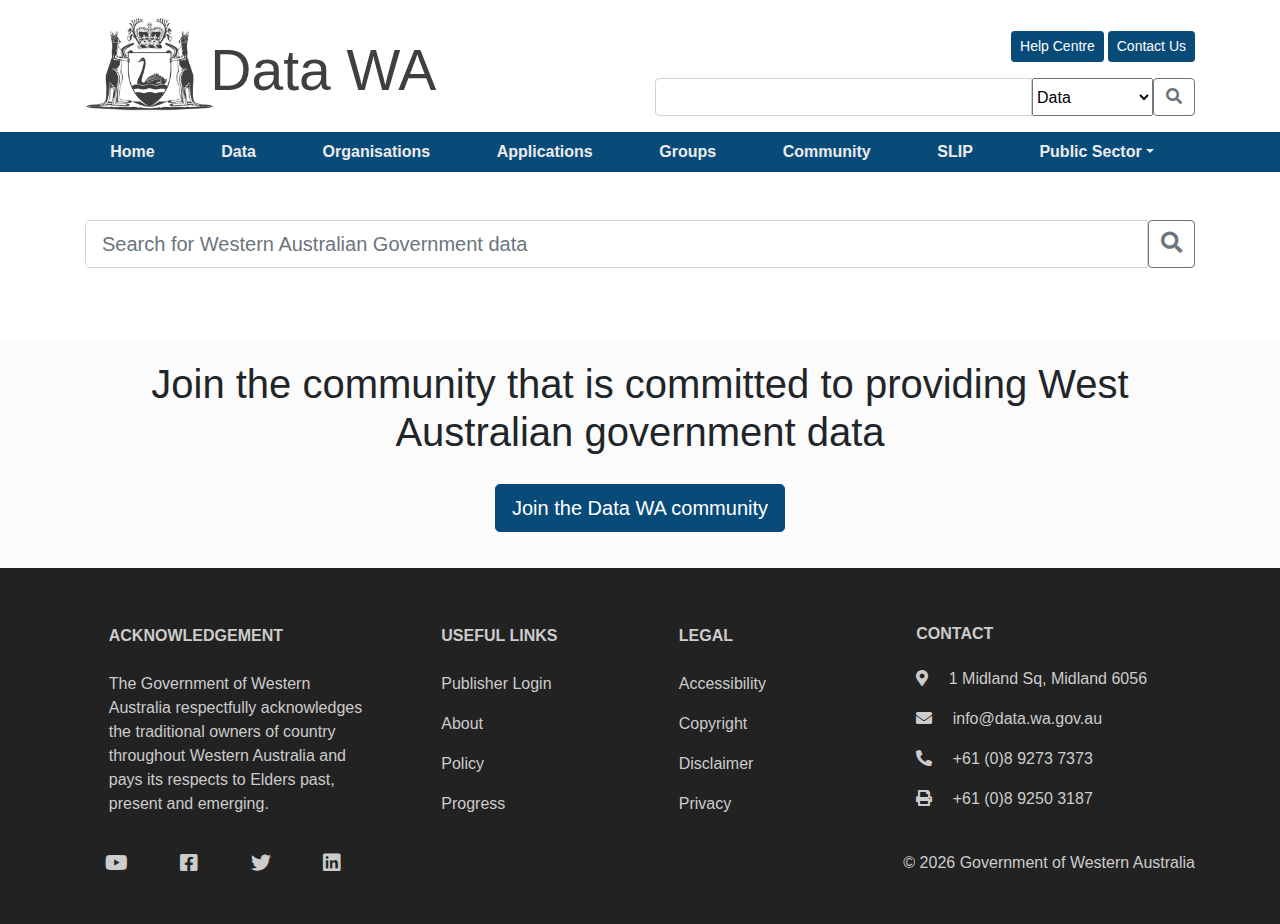
==== index.html @ 5165db56 "Accessibility and jquery version updates" ====
<!DOCTYPE html>
<html lang="en">

<head>
    <title>Data WA</title>
    <meta charset="utf-8">
    <meta name="description" content="Making WA government data more easily discoverable, accessible and consumable. Stimulating innovative solutions by making data, tools and resources available to conduct research, build apps, design data visualisations and more." />
    <meta name="viewport" content="width=device-width, initial-scale=1">
    <link rel="preconnect" href="https://catalogue.data.wa.gov.au/">
    <link rel="stylesheet" href="https://stackpath.bootstrapcdn.com/bootstrap/4.5.2/css/bootstrap.min.css" integrity="sha384-JcKb8q3iqJ61gNV9KGb8thSsNjpSL0n8PARn9HuZOnIxN0hoP+VmmDGMN5t9UJ0Z" crossorigin="anonymous">
    <link rel="stylesheet" href="https://cdnjs.cloudflare.com/ajax/libs/font-awesome/5.12.1/css/all.min.css">
    <link rel="stylesheet" type="text/css" href="css/main.css">
    <link rel="stylesheet" href="css/auto-complete.css">
</head>

<body>
    <div class="container">
        <div class="row align-items-end">
            <div class="col-md-6 mb-3 mt-3">
                <a href="https://www.data.wa.gov.au">
                    <img src="images/logo5.svg" alt="Data WA Logo">
                </a>
            </div>
            <div class="col-md-6 mt-3 mb-3">
                <a class="btn btn-primary float-right mb-3 btn-sm" href="contact.html">Contact Us</a>
                <a class="btn btn-primary float-right mb-3 mr-1 btn-sm" href="https://toolkit.data.wa.gov.au/hc/en-gb">Help Centre</a>
                <form class="top_search_input" name="top_search_input" action="https://catalogue.data.wa.gov.au/dataset" method="get" target="_blank">
                    <div class="input-group">
                        <input id="top_search" name="q" type="search" class="form-control" aria-label="searchbox">
                        <select id="search_type" name="search_type" onChange="searchType()" aria-label="search dropdown">
                            <option value="" selected="selected">Data</option>
                            <option value="">Organisations</option>
                            <option value="">Groups</option>
                            <option value="">Applications</option>
                            <option value="">Help Centre</option>
                        </select>
                        <button class="btn btn-outline-secondary" name="submit" type="submit" aria-label="submit button">
                            <i class="fa fa-search" aria-hidden="true"></i>
                        </button>
                    </div>
                </form>
            </div>
        </div>
    </div>
    <nav class="navbar navbar-expand-md">
        <button class="navbar-toggler navbar-toggler ml-auto" type="button" data-toggle="collapse" data-target="#main-navigation" aria-expanded="false" aria-label="Toggle navigation">
            <span class="navbar-toggler-icon"><i class="fas fa-bars fa-lg"></i></span>
        </button>
        <div class="collapse navbar-collapse" id="main-navigation">
            <div class="container">
                <ul class="navbar-nav w-100 nav-fill">
                    <li class="nav-item">
                        <a class="nav-link" href="#">Home</a>
                    </li>
                    <li class="nav-item">
                        <a class="nav-link" href="https://catalogue.data.wa.gov.au/dataset">Data</a>
                    </li>
                    <li class="nav-item">
                        <a class="nav-link" href="https://catalogue.data.wa.gov.au/organization">Organisations</a>
                    </li>
                    <li class="nav-item">
                        <a class="nav-link" href="https://catalogue.data.wa.gov.au/showcase">Applications</a>
                    </li>
                    <li class="nav-item">
                        <a class="nav-link" href="https://catalogue.data.wa.gov.au/group">Groups</a>
                    </li>
                    <li class="nav-item">
                        <a class="nav-link" href="#">Community</a>
                    </li>
                    <li class="nav-item">
                        <a class="nav-link" href="#">SLIP</a>
                        <li class="nav-item dropdown">
                            <a class="nav-link dropdown-toggle" data-toggle="dropdown" href="#" role="button" aria-haspopup="true" aria-expanded="false">Public Sector</a>
                            <div class="dropdown-menu">
                                <a class="dropdown-item" href="#">wa.gov.au</a>
                                <a class="dropdown-item" href="#">WALIS</a>
                                <a class="dropdown-item" href="#">iThink</a>
                                <div class="dropdown-divider"></div>
                                <a class="dropdown-item" href="#">Capture WA</a>
                            </div>
                        </li>
                </ul>
            </div>
        </div>
    </nav>
    <div class="container">
        <form class="main_search_input" name="main_search_input" action="https://catalogue.data.wa.gov.au/dataset" method="get" target="_blank">
            <div class="input-group input-group-lg mb-5 mt-5">
                <input id="main_search" name="q" type="search" class="form-control" aria-label="searchbox" placeholder="Search for Western Australian Government data">
                <button class="btn btn-outline-secondary" name="submit" type="submit" aria-label="submit button">
                    <i class="fa fa-search fa-lg" aria-hidden="true"></i>
                </button>
        </form>

        </div>
    </div>

    <div class="container categories_actual">
        <div class="row">
        </div>
    </div>

    <br>

    <div class="jumbotron jumbotron-fluid ">
        <div class="container text-center">
            <h1>Join the community that is committed to providing West Australian government data</h1>
            <p class="lead">
                <a class="btn btn-primary btn-lg" href="#" role="button">Join the Data WA community</a>
            </p>
        </div>
    </div>
    <!-- Footer -->
    <footer class="page-footer font-small mdb-color pt-4">
        <!-- Footer Links -->
        <div class="container text-center text-md-left">
            <!-- Footer links -->
            <div class="row text-center text-md-left mt-3 pb-3">
                <!-- Grid column -->
                <div class="col-md-3 col-lg-3 col-xl-3 mx-auto mt-3">
                    <div class="text-uppercase mb-4 font-weight-bold">Acknowledgement</div>
                    <p>The Government of Western Australia respectfully acknowledges the traditional owners of country throughout Western Australia and pays its respects to Elders past, present and emerging. </p>
                </div>
                <!-- Grid column -->
                <hr class="w-100 clearfix d-md-none">
                <!-- Grid column -->
                <div class="col-md-2 col-lg-2 col-xl-2 mx-auto mt-3">
                    <div class="text-uppercase mb-4 font-weight-bold">Useful links</div>
                    <p>
                        <a href="https://catalogue.data.wa.gov.au/user/login">Publisher Login</a>
                    </p>
                    <p>
                        <a href="#!">About</a>
                    </p>
                    <p>
                        <a href="policy.html">Policy</a>
                    </p>
                    <p>
                        <a href="progress.html">Progress</a>
                    </p>
                </div>
                <!-- Grid column -->
                <hr class="w-100 clearfix d-md-none">
                <!-- Grid column -->
                <div class="col-md-3 col-lg-2 col-xl-2 mx-auto mt-3">
                    <div class="text-uppercase mb-4 font-weight-bold">Legal</div>
                    <p>
                        <a href="accessibility.html">Accessibility</a>
                    </p>
                    <p>
                        <a href="copyright.html">Copyright</a>
                    </p>
                    <p>
                        <a href="disclaimer.html">Disclaimer</a>
                    </p>
                    <p>
                        <a href="privacy.html">Privacy</a>
                    </p>
                </div>
                <!-- Grid column -->
                <hr class="w-100 clearfix d-md-none">
                <!-- Grid column -->
                <div class="col-md-4 col-lg-3 col-xl-3 mx-auto mt-3">
                    <h6 class="text-uppercase mb-4 font-weight-bold">Contact</h6>
                    <p>
                       <i class="fas fa-map-marker-alt mr-3" aria-hidden="true"></i> <a href="https://www.google.com/maps/place/1+Midland+Square,+Midland+WA+6056/@-31.8868518,116.0025325,17z/data=!3m1!4b1!4m5!3m4!1s0x2a32b82f4b7c575f:0xe34af37479937303!8m2!3d-31.8868518!4d116.0047212">1 Midland Sq, Midland 6056</a>
                    </p>
                    <p>
                       <i class="fa fa-envelope mr-3" aria-hidden="true"></i> <a href="mailto:info@data.wa.gov.au">info@data.wa.gov.au</a>
                    </p>
                    <p>
                       <i class="fas fa-phone-alt mr-3" aria-hidden="true"></i> +61 (0)8 9273 7373
                    </p>
                    <p>
                       <i class="fa fa-print mr-3" aria-hidden="true"></i> +61 (0)8 9250 3187
                    </p>
                </div>
                <!-- Grid column -->
            </div>
            <!-- Footer links -->
            <!-- Grid row -->
            <div class="row d-flex align-items-center">
                <!-- Grid column -->
                <div class="col-md-5 col-lg-4 ml-lg-0">
                    <!-- Social buttons -->
                    <div class="text-center text-md-left">
                        <ul class="list-unstyled list-inline">
                            <li class="list-inline-item">
                                <a class="btn-floating btn-lg rgba-white-slight mx-1" href="https://www.youtube.com/channel/UCRp1kcYNF-IWvv4rIv42Plg/videos" aria-label="youtube">
                                    <i class="fab fa-youtube" aria-hidden="true"></i>
                                </a>
                            </li>
                            <li class="list-inline-item">
                                <a class="btn-floating btn-lg rgba-white-slight mx-1">
                                    <i class="fab fa-facebook-square" aria-hidden="true"></i>
                                </a>
                            </li>
                            <li class="list-inline-item">
                                <a class="btn-floating btn-lg rgba-white-slight mx-1" href="https://twitter.com/datagovwa?lang=en" aria-label="twitter">
                                    <i class="fab fa-twitter" aria-hidden="true"></i>
                                </a>
                            </li>
                            <li class="list-inline-item">
                                <a class="btn-floating btn-lg rgba-white-slight mx-1">
                                    <i class="fab fa-linkedin" aria-hidden="true"></i>
                                </a>
                            </li>
                        </ul>
                    </div>
                </div>
                <!-- Grid column -->
                <div class="col-md-7 col-lg-8">
                    <!--Copyright-->
                    <p id="copyright" class="text-center text-md-right">&copy; CurrentCopyrightYear Government of Western Australia</p>
                </div>
            </div>
            <!-- Grid row -->
        </div>
        <!-- Footer Links -->
    </footer>
    <!-- Footer -->
    <script src="https://code.jquery.com/jquery-3.5.1.min.js" integrity="sha256-9/aliU8dGd2tb6OSsuzixeV4y/faTqgFtohetphbbj0=" crossorigin="anonymous"></script>
    <script async src="https://cdn.jsdelivr.net/npm/popper.js@1.16.0/dist/umd/popper.min.js" integrity="sha384-Q6E9RHvbIyZFJoft+2mJbHaEWldlvI9IOYy5n3zV9zzTtmI3UksdQRVvoxMfooAo" crossorigin="anonymous"></script>
    <script async src="https://stackpath.bootstrapcdn.com/bootstrap/4.5.2/js/bootstrap.min.js" integrity="sha384-B4gt1jrGC7Jh4AgTPSdUtOBvfO8shuf57BaghqFfPlYxofvL8/KUEfYiJOMMV+rV" crossorigin="anonymous"></script>
    <script async src="js/auto-complete.js"></script>
    <script async src="js/main.js"></script>

</body>

</html>
---- css/main.css ----
body {
    padding: 0;
    margin: 0;
    background: #fff;
    font-family: Arial, Helvetica, sans-serif;
  }

  /*--- navigation bar ---*/
  .navbar {
    background:#084a78;
    padding: 0 1rem;
  }

  .container-nav {
    background: #084a78;
  }

  a {
    color: #20399D;
  }

  a:hover, a:active {
    color: #20399D;
    text-decoration: underline;
  }

  .btn-link {
      color: #20399D;
  }

  .btn-link:hover, .btn-link:active{
    color: #20399D;
    text-decoration: underline;
}
    
  .nav-link,
  .navbar-brand {
    color: #fff;
    cursor: pointer;
  }
  .nav-link {
    margin-right: 1em !important;
    font-size: 16px;
    color: #ECECEC;
    font-family: Arial, Helvetica, sans-serif;
    font-weight: bold;
    transition: all 0.4s ease 0s;
  }
  .nav-link:hover {
    color: #fff;
    text-decoration: underline;
    background: #003155;
    transition: all 0.4s ease 0s;
  }
  .navbar-collapse {
    justify-content: flex-end;
  }

  /*-- jumbotron --*/
  .jumbotron {
    margin-bottom: 0px;
    padding: 20px 20px 20px 20px;
    background-color: #fbfbfb;
    
 }

 .jumbotron .btn {
  background-color: #084A78;
  border: 1px solid #084A78;
  color: #fff;
  margin-top: 20px;
}
.jumbotron .btn:hover {
  background-color: #003155;
  border: 1px solid #003155;
}

  /* container features */
  .features {
    margin: 4em auto;
    padding: 1em;
    position: relative;
  }
  .feature-title {
    color: #333;
    font-size: 1.3rem;
    font-weight: 700;
    margin-bottom: 20px;
    text-transform: uppercase;
  }
  .features img {
    -webkit-box-shadow: 1px 1px 4px rgba(0, 0, 0, 0.4);
    -moz-box-shadow: 1px 1px 4px rgba(0, 0, 0, 0.4);
    box-shadow: 1px 1px 4px rgba(0, 0, 0, 0.4);
    margin-bottom: 16px;
  }

  .features .form-control,
  .features input {
      border-radius: 0;
  }
  .features .btn {
    background-color: #084A78;
    border: 1px solid #084A78;
    color: #fff;
    margin-top: 20px;
  }
  .features .btn:hover {
    background-color: #333;
    border: 1px solid #333;
  }

  /* footer */
  .page-footer {
    background-color: #222;
    color: #ccc;
    padding: 60px 0 30px;
  }

  .page-footer a {
    color: #ccc;
  }

  .page-footer a:hover {
    color: #fff;
    text-decoration: underline;
  }

  .footer-copyright {
    color: #666;
    padding: 40px 0;
  }

  /* font awesome hamburger icon */
  .fa-bars {
    color: #fff;
    padding-top: 6px;
  }

/*  .fab:hover {
    background-color: #003155;
    border: 1px solid #003155;
    text-decoration: underline;
}

  /*categories */
  .container.categories_actual {
    display: flex;
    flex-wrap: wrap;
    justify-content: space-between;
    flex-direction: column;
    /* Makes the items centred. 100 - (32 * 3) */
    padding-left: 7%;
  }

  .category_item {
    flex: 1 0 32%;
    /*width: 32%;*/
  }

  /*search button icon*/
  
  .btn-outline-secondary:hover, .btn-outline-secondary:focus {
    background-color: #084A78;
  }

  /* top left buttons */
  .btn-primary {
    background-color: #084A78;
    border: 1px solid #084A78;
    color: #fff;
    display: inline-block;
  }

  .btn-primary:hover {
    background-color: #003155;
    border: 1px solid #003155;
    text-decoration: underline;
  }

  .back-to-top {
    position: fixed;
    bottom: 25px;
    right: 25px;
    display: none;
}

.pace {
  -webkit-pointer-events: none;
  pointer-events: none;

  -webkit-user-select: none;
  -moz-user-select: none;
  user-select: none;
}

.pace.pace-inactive .pace-progress {
  display: none;
}

.pace {
  position: fixed;
  z-index: 2000;
  margin: auto;
  left: 0;
  right: 0;
  bottom: 0;
  margin-bottom: 10%;
  height: 10rem;
  width: 10rem;
  -webkit-transform: translate3d(0, 0, 0) !important;
  -ms-transform: translate3d(0, 0, 0) !important;
  transform: translate3d(0, 0, 0) !important;
}

.pace .pace-progress:after {
  position: fixed;
  display: block;
  left: 0;
  right: 0;
  bottom: 0;
  content: attr(data-progress-text);
  font-family: "Helvetica Neue", sans-serif;
  font-weight: 100;
  font-size: 7rem;
  line-height: 1;
  text-align: center;
  color: rgba(0, 0, 0, 0.3);
}
---- css/auto-complete.css ----
.autocomplete-suggestions {
    text-align: left; cursor: default; border: 1px solid #ccc; border-top: 0; background: #fff; box-shadow: -1px 1px 3px rgba(0,0,0,.1);

    /* core styles should not be changed */
    position: absolute; display: none; z-index: 9999; max-height: 254px; overflow: hidden; overflow-y: auto; box-sizing: border-box;
}
.autocomplete-suggestion { position: relative; padding: 0 .6em; line-height: 23px; white-space: nowrap; overflow: hidden; text-overflow: ellipsis; font-size: 1.02em; color: #333; }
.autocomplete-suggestion b { font-weight: normal; color: #1f8dd6; }
.autocomplete-suggestion.selected { background: #f0f0f0; }
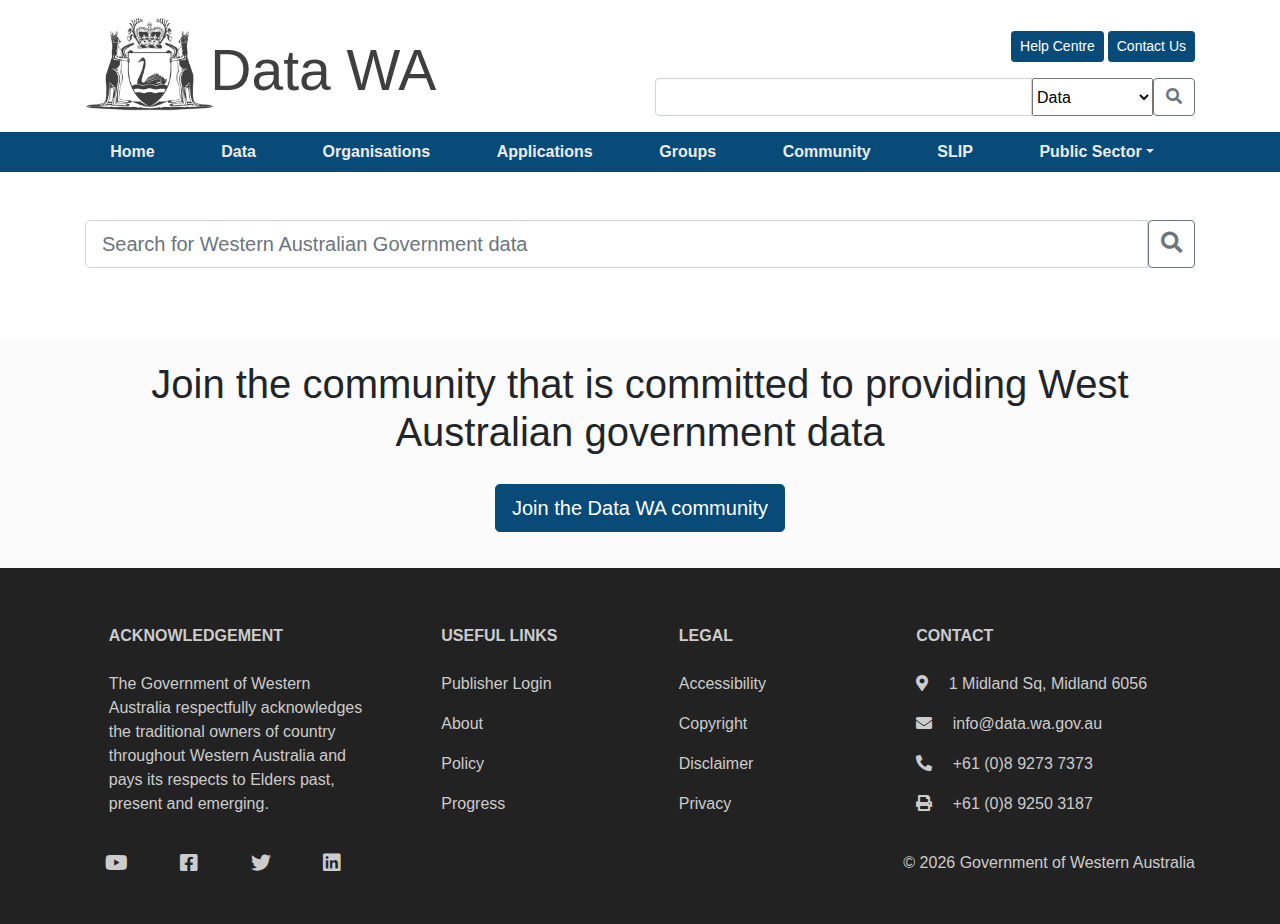
==== commit 248efaa4: "Improve Accessibility" ====
--- a/index.html
+++ b/index.html
@@ -161,7 +161,7 @@
                 <hr class="w-100 clearfix d-md-none">
                 <!-- Grid column -->
                 <div class="col-md-4 col-lg-3 col-xl-3 mx-auto mt-3">
-                    <h6 class="text-uppercase mb-4 font-weight-bold">Contact</h6>
+                    <div class="text-uppercase mb-4 font-weight-bold">Contact</div>
                     <p>
                        <i class="fas fa-map-marker-alt mr-3" aria-hidden="true"></i> <a href="https://www.google.com/maps/place/1+Midland+Square,+Midland+WA+6056/@-31.8868518,116.0025325,17z/data=!3m1!4b1!4m5!3m4!1s0x2a32b82f4b7c575f:0xe34af37479937303!8m2!3d-31.8868518!4d116.0047212">1 Midland Sq, Midland 6056</a>
                     </p>
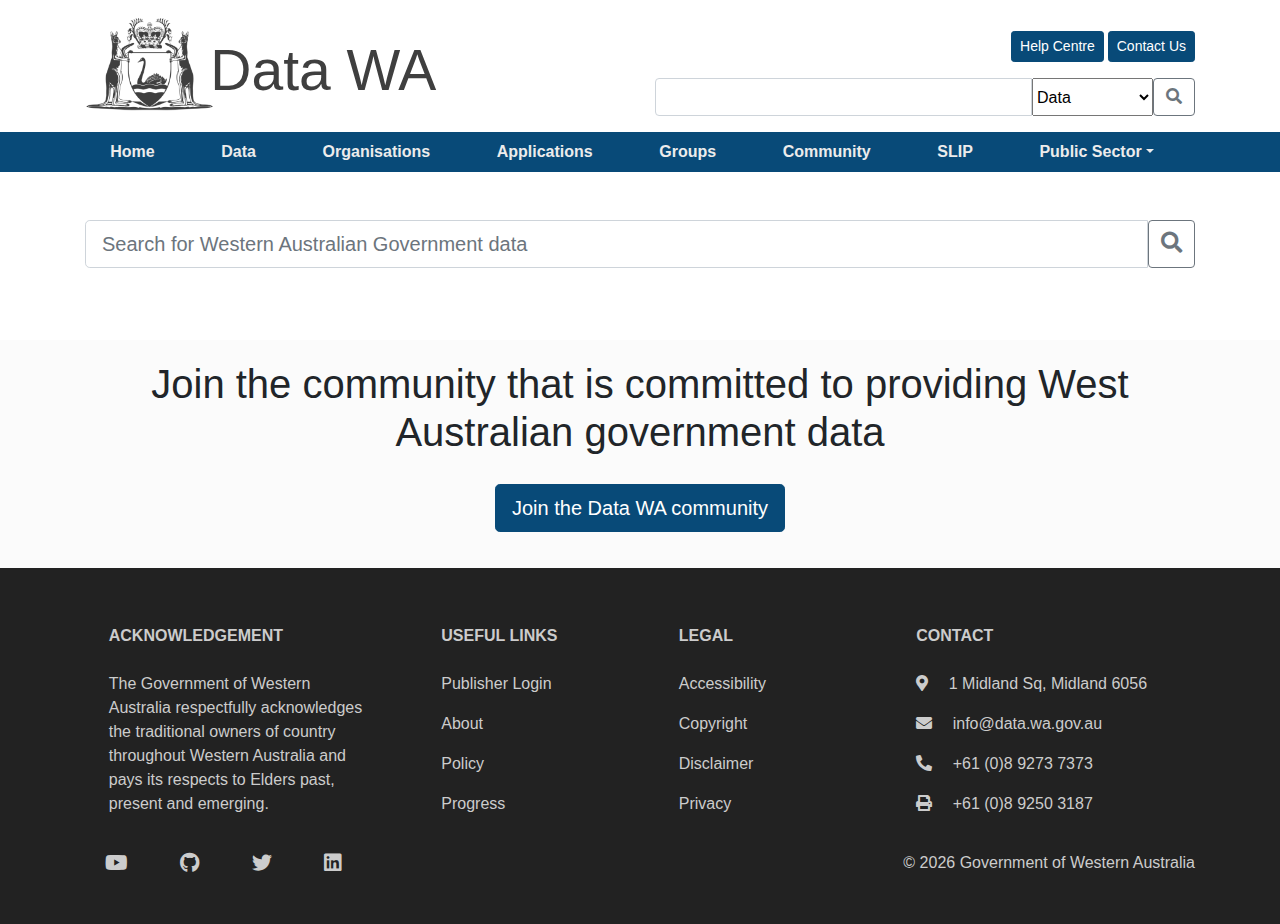
==== commit 65aad14f: "Replaced facebook to github icon" ====
--- a/index.html
+++ b/index.html
@@ -191,8 +191,8 @@
                                 </a>
                             </li>
                             <li class="list-inline-item">
-                                <a class="btn-floating btn-lg rgba-white-slight mx-1">
-                                    <i class="fab fa-facebook-square" aria-hidden="true"></i>
+                                <a class="btn-floating btn-lg rgba-white-slight mx-1 href="https://github.com/datawagovau" aria-label="github">
+                                    <i class="fab fa-github" aria-hidden="true"></i>
                                 </a>
                             </li>
                             <li class="list-inline-item">
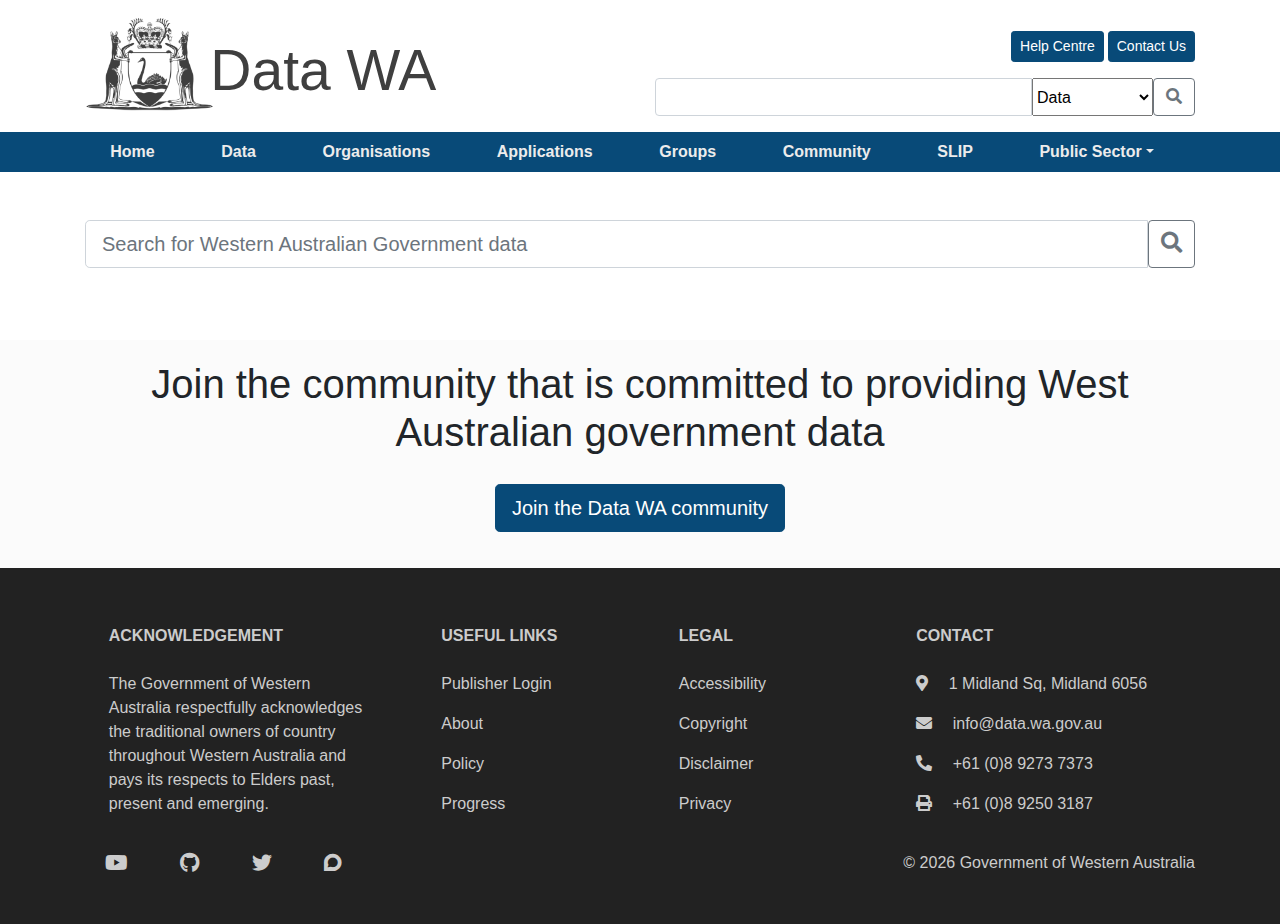
==== commit 928ef16d: "Update index.html" ====
--- a/index.html
+++ b/index.html
@@ -191,7 +191,7 @@
                                 </a>
                             </li>
                             <li class="list-inline-item">
-                                <a class="btn-floating btn-lg rgba-white-slight mx-1 href="https://github.com/datawagovau" aria-label="github">
+                                <a class="btn-floating btn-lg rgba-white-slight mx-1" href="https://github.com/datawagovau" aria-label="github">
                                     <i class="fab fa-github" aria-hidden="true"></i>
                                 </a>
                             </li>
@@ -201,8 +201,8 @@
                                 </a>
                             </li>
                             <li class="list-inline-item">
-                                <a class="btn-floating btn-lg rgba-white-slight mx-1">
-                                    <i class="fab fa-linkedin" aria-hidden="true"></i>
+                                <a class="btn-floating btn-lg rgba-white-slight mx-1" href="#" aria-label="discourse">
+                                    <i class="fab fa-discourse" aria-hidden="true"></i>
                                 </a>
                             </li>
                         </ul>
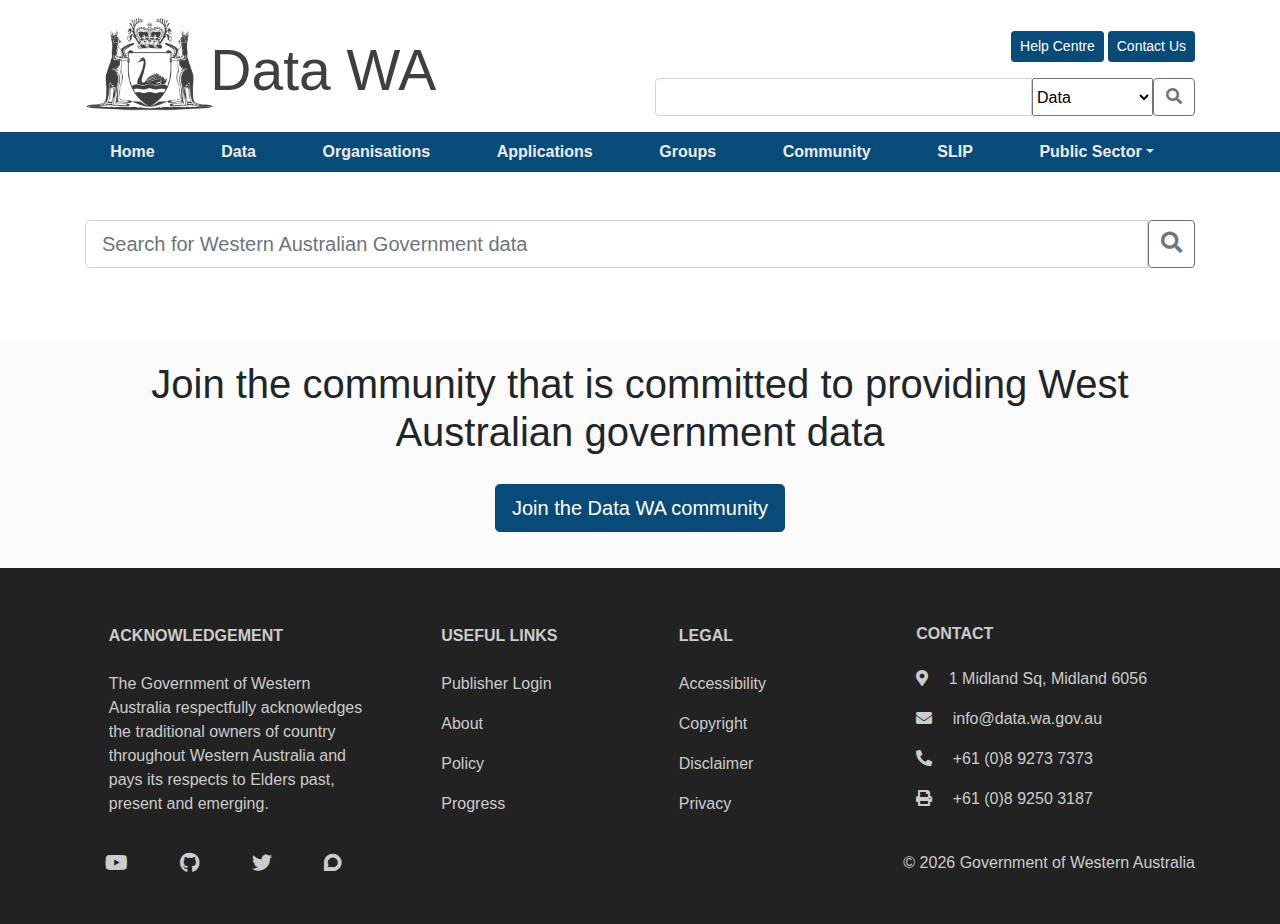
==== commit 42bf469f: "Updated html pages" ====
--- a/index.html
+++ b/index.html
@@ -161,7 +161,7 @@
                 <hr class="w-100 clearfix d-md-none">
                 <!-- Grid column -->
                 <div class="col-md-4 col-lg-3 col-xl-3 mx-auto mt-3">
-                    <div class="text-uppercase mb-4 font-weight-bold">Contact</div>
+                    <h6 class="text-uppercase mb-4 font-weight-bold">Contact</h6>
                     <p>
                        <i class="fas fa-map-marker-alt mr-3" aria-hidden="true"></i> <a href="https://www.google.com/maps/place/1+Midland+Square,+Midland+WA+6056/@-31.8868518,116.0025325,17z/data=!3m1!4b1!4m5!3m4!1s0x2a32b82f4b7c575f:0xe34af37479937303!8m2!3d-31.8868518!4d116.0047212">1 Midland Sq, Midland 6056</a>
                     </p>
@@ -222,9 +222,9 @@
     <script src="https://code.jquery.com/jquery-3.5.1.min.js" integrity="sha256-9/aliU8dGd2tb6OSsuzixeV4y/faTqgFtohetphbbj0=" crossorigin="anonymous"></script>
     <script async src="https://cdn.jsdelivr.net/npm/popper.js@1.16.0/dist/umd/popper.min.js" integrity="sha384-Q6E9RHvbIyZFJoft+2mJbHaEWldlvI9IOYy5n3zV9zzTtmI3UksdQRVvoxMfooAo" crossorigin="anonymous"></script>
     <script async src="https://stackpath.bootstrapcdn.com/bootstrap/4.5.2/js/bootstrap.min.js" integrity="sha384-B4gt1jrGC7Jh4AgTPSdUtOBvfO8shuf57BaghqFfPlYxofvL8/KUEfYiJOMMV+rV" crossorigin="anonymous"></script>
-    <script async src="js/auto-complete.js"></script>
-    <script async src="js/main.js"></script>
+    <script async src="js/auto-complete.min.js"></script>
+    <script async src="js/main.min.js"></script>
 
 </body>
 
-</html>
+</html>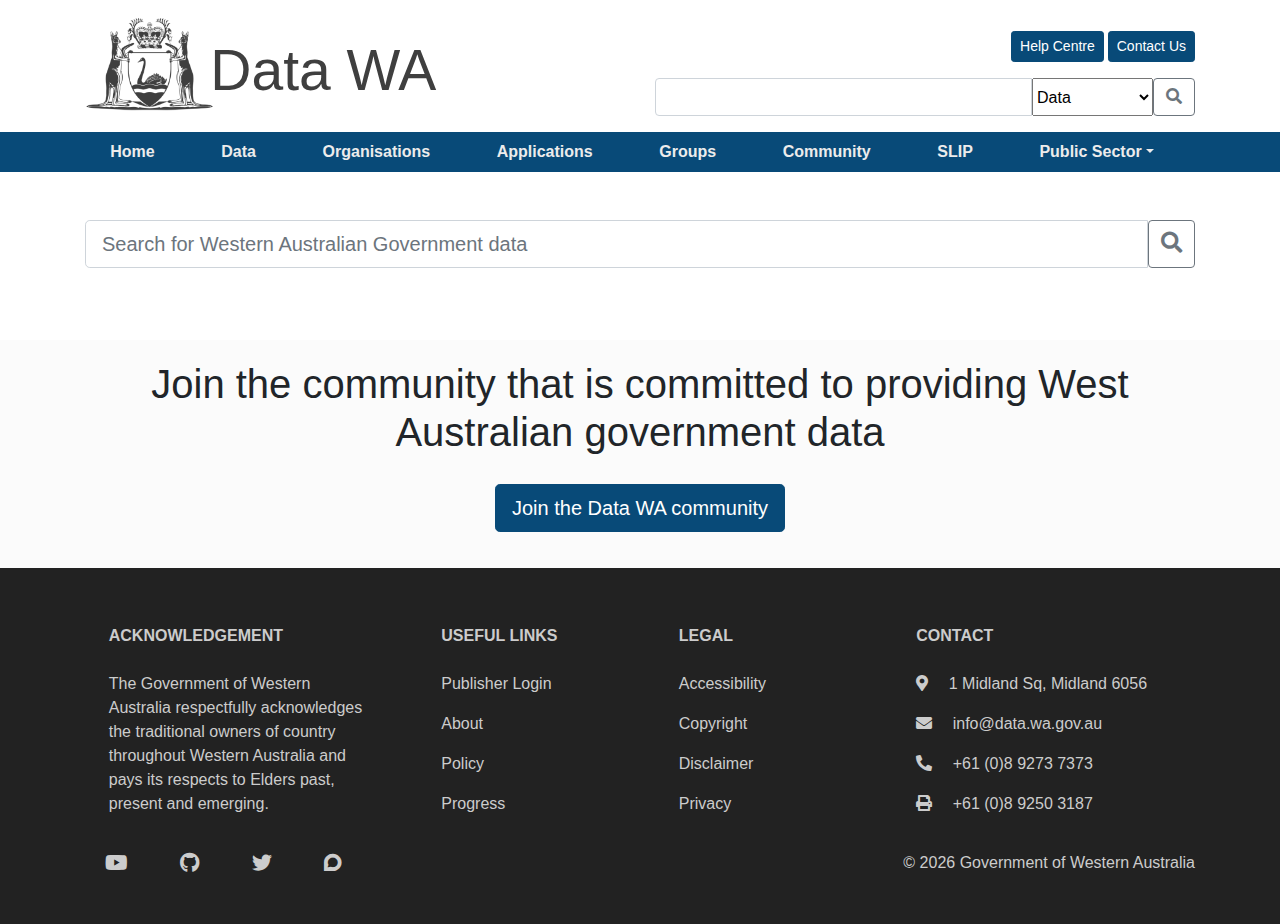
==== commit 690c322a: "Removed h6 for accessibility" ====
--- a/index.html
+++ b/index.html
@@ -161,7 +161,7 @@
                 <hr class="w-100 clearfix d-md-none">
                 <!-- Grid column -->
                 <div class="col-md-4 col-lg-3 col-xl-3 mx-auto mt-3">
-                    <h6 class="text-uppercase mb-4 font-weight-bold">Contact</h6>
+                    <div class="text-uppercase mb-4 font-weight-bold">Contact</div>
                     <p>
                        <i class="fas fa-map-marker-alt mr-3" aria-hidden="true"></i> <a href="https://www.google.com/maps/place/1+Midland+Square,+Midland+WA+6056/@-31.8868518,116.0025325,17z/data=!3m1!4b1!4m5!3m4!1s0x2a32b82f4b7c575f:0xe34af37479937303!8m2!3d-31.8868518!4d116.0047212">1 Midland Sq, Midland 6056</a>
                     </p>
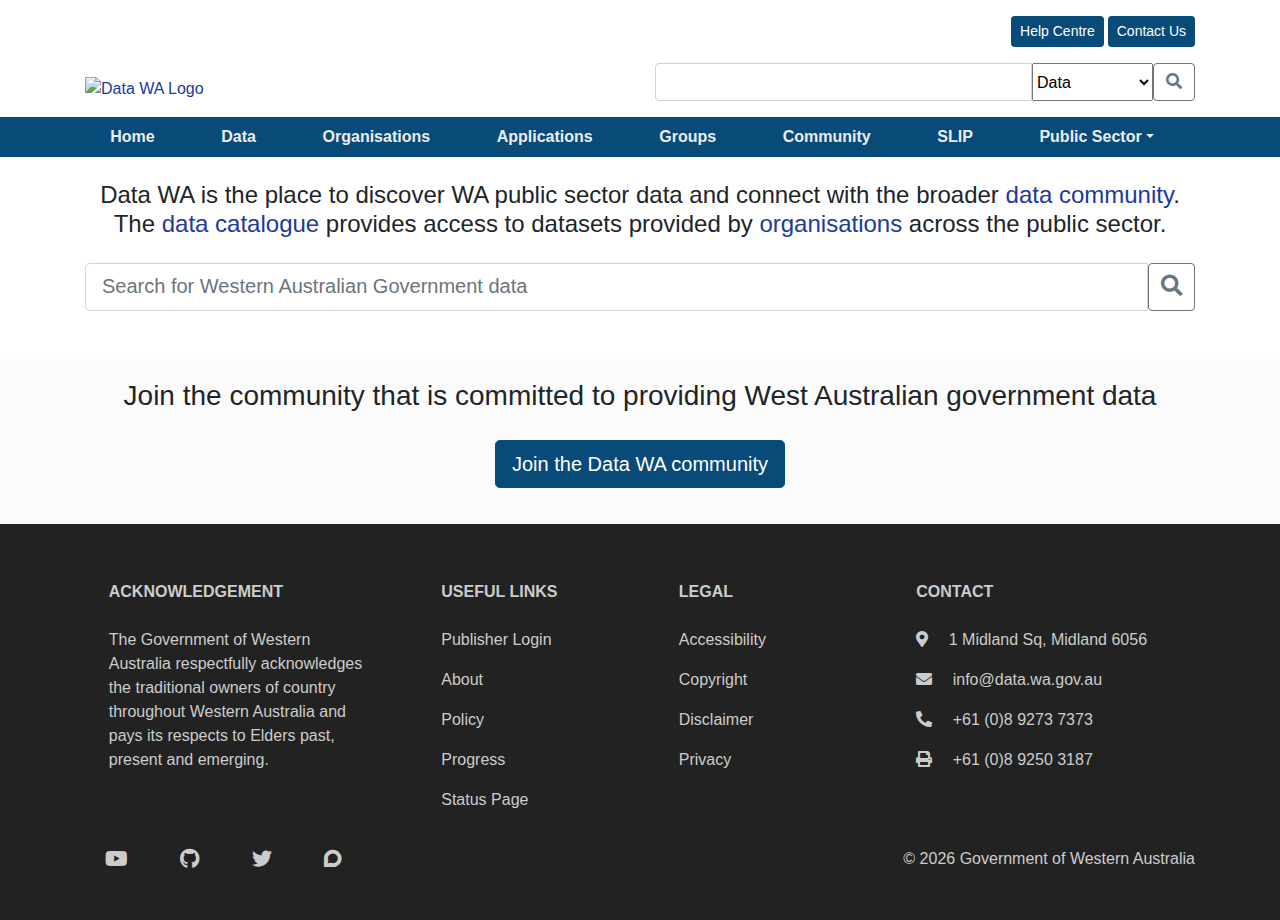
==== commit 1f75331b: "Saber Feedback testing" ====
--- a/index.html
+++ b/index.html
@@ -11,6 +11,20 @@
     <link rel="stylesheet" href="https://cdnjs.cloudflare.com/ajax/libs/font-awesome/5.12.1/css/all.min.css">
     <link rel="stylesheet" type="text/css" href="css/main.css">
     <link rel="stylesheet" href="css/auto-complete.css">
+    <!-- Saber Feedback button -->
+<script type="text/javascript">
+    (function(){
+      window.Saber={
+          apiKey: '2460c825bc078d930899',
+          com:[],do:function(){this.com.push(arguments)}
+      };
+      var e = document.createElement("script");
+      e.setAttribute("type", "text/javascript");
+      e.setAttribute("src", "https://widget.saberfeedback.com/v2/widget.js");
+      document.getElementsByTagName("head")[0].appendChild(e);
+    })();
+  </script>
+  <!-- End of Saber Feedback button -->
 </head>
 
 <body>
@@ -18,7 +32,7 @@
         <div class="row align-items-end">
             <div class="col-md-6 mb-3 mt-3">
                 <a href="https://www.data.wa.gov.au">
-                    <img src="images/logo5.svg" alt="Data WA Logo">
+                    <img src="images/dwalogo.svg" alt="Data WA Logo">
                 </a>
             </div>
             <div class="col-md-6 mt-3 mb-3">
@@ -84,8 +98,13 @@
         </div>
     </nav>
     <div class="container">
+
+        <div class="container text-center mt-4">
+            <h4>Data WA is the place to discover WA public sector data and connect with the broader <a href="https://forum.data.wa.gov.au">data community</a>.
+                The <a href="https://catalogue.data.wa.gov.au/">data catalogue</a> provides access to datasets provided by <a href="https://catalogue.data.wa.gov.au/">organisations</a> across the public sector.</h4>
+        </div>    
         <form class="main_search_input" name="main_search_input" action="https://catalogue.data.wa.gov.au/dataset" method="get" target="_blank">
-            <div class="input-group input-group-lg mb-5 mt-5">
+            <div class="input-group input-group-lg mb-4 mt-4">
                 <input id="main_search" name="q" type="search" class="form-control" aria-label="searchbox" placeholder="Search for Western Australian Government data">
                 <button class="btn btn-outline-secondary" name="submit" type="submit" aria-label="submit button">
                     <i class="fa fa-search fa-lg" aria-hidden="true"></i>
@@ -95,6 +114,8 @@
         </div>
     </div>
 
+ 
+
     <div class="container categories_actual">
         <div class="row">
         </div>
@@ -104,7 +125,7 @@
 
     <div class="jumbotron jumbotron-fluid ">
         <div class="container text-center">
-            <h1>Join the community that is committed to providing West Australian government data</h1>
+            <h3>Join the community that is committed to providing West Australian government data</h3>
             <p class="lead">
                 <a class="btn btn-primary btn-lg" href="#" role="button">Join the Data WA community</a>
             </p>
@@ -137,6 +158,9 @@
                     </p>
                     <p>
                         <a href="progress.html">Progress</a>
+                    </p>
+                    <p>
+                        <a href="progress.html">Status Page</a>
                     </p>
                 </div>
                 <!-- Grid column -->
